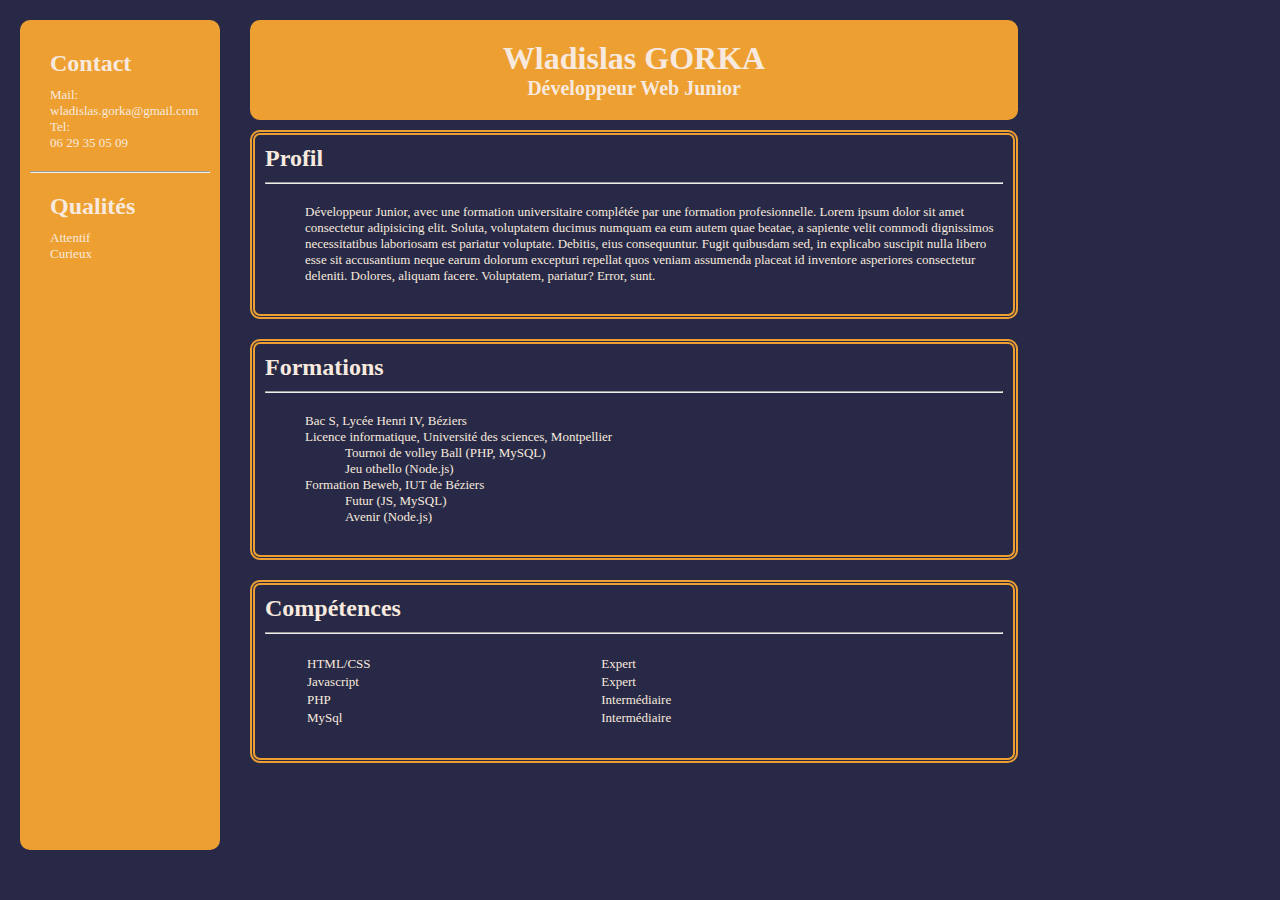
==== index.html @ 50dacc3d "Correction validator.w3.org" ====
<!DOCTYPE html>
<html lang="en">
    <head>
        <meta charset="UTF-8">
        <meta name="viewport" content="width=device-width, initial-scale=1.0">
        <link rel="stylesheet" href="css/style.css" type="text/css" >
        <title>CV</title>
    </head>
    <body>
        <aside>
            <section>
                <h3>Contact</h3>
                <ul>
                    <li>Mail:</li>
                    <li>wladislas.gorka@gmail.com</li>
                    <li>Tel:</li>
                    <li>06 29 35 05 09</li>
                </ul>
            </section>
            <hr>
            <section>
                <h3>Qualités</h3>
                <ul>
                    <li>Attentif</li>
                    <li>Curieux</li>
                </ul>
            </section>
        </aside>
        
        <main>
            <header>
                <h1>Wladislas GORKA</h1>
                <h4>Développeur Web Junior</h4>
            </header>
            <section>
                <h2>Profil</h2>
                <hr>
                <p> Développeur Junior, avec une formation universitaire complétée par une formation profesionnelle.
                    Lorem ipsum dolor sit amet consectetur adipisicing elit. Soluta, voluptatem ducimus numquam ea eum autem quae beatae, a sapiente velit commodi dignissimos necessitatibus laboriosam est pariatur voluptate. Debitis, eius consequuntur.
                    Fugit quibusdam sed, in explicabo suscipit nulla libero esse sit accusantium neque earum dolorum excepturi repellat quos veniam assumenda placeat id inventore asperiores consectetur deleniti. Dolores, aliquam facere. Voluptatem, pariatur?
                    Error, sunt.
                </p>
            </section>
            
            <section>
                <h2>Formations</h2>
                <hr>
                <ul id="formation">
                    <li>Bac S, Lycée Henri IV, Béziers</li>
                    <li>Licence informatique, Université des sciences, Montpellier
                        <ul>
                            <li>Tournoi de volley Ball (PHP, MySQL)</li>
                            <li>Jeu othello (Node.js)</li>
                        </ul>
                    </li>
                    <li>Formation Beweb, IUT de Béziers
                        <ul>
                            <li>Futur (JS, MySQL)</li>
                            <li>Avenir (Node.js)</li>
                        </ul>
                    </li>
                </ul>
            </section>
            
            <section>
                <h2>Compétences</h2>
                <hr>
                <!-- <ul id="competences">
                    <li>HTML/CSS</li>
                    <li>Javascript</li>
                    <li>PHP</li>
                    <li>MySQL</li>
                </ul> -->
                <table>
                    <tr>
                        <td>HTML/CSS</td>
                        <td>Expert</td>
                    </tr>
                    <tr>
                        <td>Javascript</td>
                        <td>Expert</td>
                    </tr>
                    <tr>
                        <td>PHP</td>
                        <td>Intermédiaire</td>
                    </tr>
                    <tr>
                        <td>MySql</td>
                        <td>Intermédiaire</td>
                    </tr>                    
                </table>
            </section>
            
            <!-- <section>
                <h2>Loisir</h2>
            </section> -->
        </main>
    </body>
</html>
---- css/style.css ----
/* 
Palette de couleurs (Created by Snowy Owl):
    #272946 bleu sombre
    #eda031 jaune dorée
    #e7ffee cyan pale
*/

*{
    margin: 0px;
    padding: 0px;
    color: rgb(248, 233, 223);
    font-size: x-large;
}

body,aside,header,section{
    border-radius: 10px;
}

body{
    background-color: #272946;
}

aside{
    display: inline-block;
    position: fixed;
    font-size: xx-small;
    margin: 20px;
    width: 180px;
    background-color: #eda031;
    height: 90%;
    padding: 10px;
}
aside > section{
    margin-left: 20px;
    margin-bottom: 20px;
}

main{
    display: inline-block;
    width: 60%;
    min-width: 400px;
    margin-top: 20px;
    margin-left: 250px;
    margin-right: 5%;
}

main > section{
    margin-top: 10px;
    margin-bottom: 20px;
    border: thick double #eda031;
    padding: 10px 10px 30px 10px;
}

header{
    background-color: #eda031;
    text-align: center;
    padding: 20px;
}
h1{    
    font-size: xx-large;    
}
h2{
    margin-bottom: 10px;
}
h3{
    margin: 20px 0px 10px 0px;
}
h4{
    font-size: smaller;
}
hr{
    color: #eda031;
    margin-bottom: 20px;
}

p, main > section > ul, li > ul, td{
    padding-left: 40px;
    font-size: small;
}

li{
    list-style-type : none;
    font-size: small;
}
table{
    width:80%;
}
td{
    width: 45%;
}
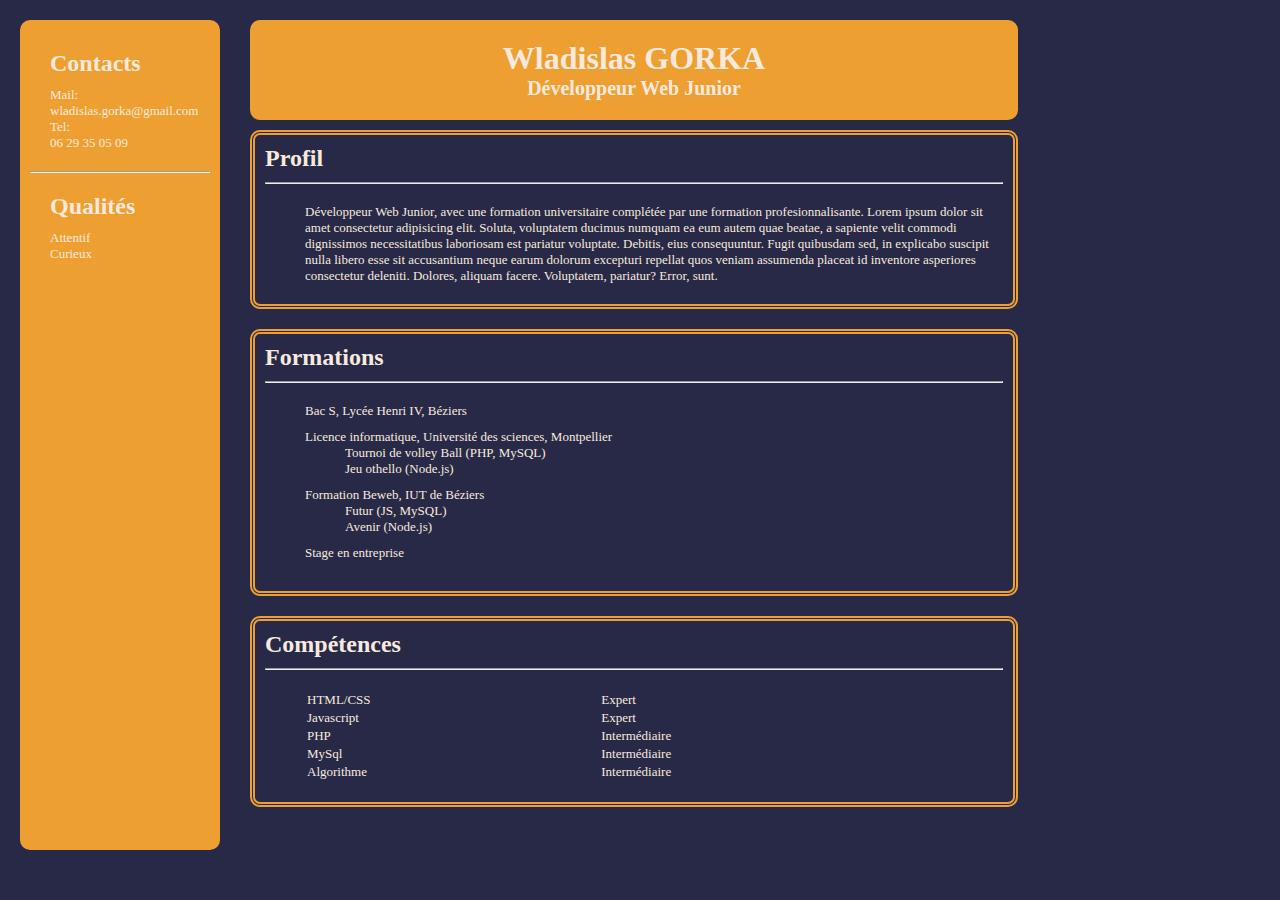
==== commit a488d20b: "Pause midi, changements mineurs" ====
--- a/index.html
+++ b/index.html
@@ -1,4 +1,5 @@
 <!DOCTYPE html>
+
 <html lang="en">
     <head>
         <meta charset="UTF-8">
@@ -6,10 +7,11 @@
         <link rel="stylesheet" href="css/style.css" type="text/css" >
         <title>CV</title>
     </head>
+
     <body>
         <aside>
             <section>
-                <h3>Contact</h3>
+                <h3>Contacts</h3>
                 <ul>
                     <li>Mail:</li>
                     <li>wladislas.gorka@gmail.com</li>
@@ -17,7 +19,9 @@
                     <li>06 29 35 05 09</li>
                 </ul>
             </section>
+
             <hr>
+
             <section>
                 <h3>Qualités</h3>
                 <ul>
@@ -32,10 +36,12 @@
                 <h1>Wladislas GORKA</h1>
                 <h4>Développeur Web Junior</h4>
             </header>
+
             <section>
                 <h2>Profil</h2>
                 <hr>
-                <p> Développeur Junior, avec une formation universitaire complétée par une formation profesionnelle.
+                <p> 
+                    Développeur Web Junior, avec une formation universitaire complétée par une formation profesionnalisante. 
                     Lorem ipsum dolor sit amet consectetur adipisicing elit. Soluta, voluptatem ducimus numquam ea eum autem quae beatae, a sapiente velit commodi dignissimos necessitatibus laboriosam est pariatur voluptate. Debitis, eius consequuntur.
                     Fugit quibusdam sed, in explicabo suscipit nulla libero esse sit accusantium neque earum dolorum excepturi repellat quos veniam assumenda placeat id inventore asperiores consectetur deleniti. Dolores, aliquam facere. Voluptatem, pariatur?
                     Error, sunt.
@@ -59,18 +65,13 @@
                             <li>Avenir (Node.js)</li>
                         </ul>
                     </li>
+                    <li>Stage en entreprise</li>
                 </ul>
             </section>
             
             <section>
                 <h2>Compétences</h2>
                 <hr>
-                <!-- <ul id="competences">
-                    <li>HTML/CSS</li>
-                    <li>Javascript</li>
-                    <li>PHP</li>
-                    <li>MySQL</li>
-                </ul> -->
                 <table>
                     <tr>
                         <td>HTML/CSS</td>
@@ -87,13 +88,13 @@
                     <tr>
                         <td>MySql</td>
                         <td>Intermédiaire</td>
-                    </tr>                    
+                    </tr>   
+                    <tr>
+                        <td>Algorithme</td>
+                        <td>Intermédiaire</td>
+                    </tr>                  
                 </table>
             </section>
-            
-            <!-- <section>
-                <h2>Loisir</h2>
-            </section> -->
         </main>
     </body>
 </html>--- a/css/style.css
+++ b/css/style.css
@@ -48,7 +48,7 @@
     margin-top: 10px;
     margin-bottom: 20px;
     border: thick double #eda031;
-    padding: 10px 10px 30px 10px;
+    padding: 10px 10px 20px 10px;
 }
 
 header{
@@ -82,6 +82,9 @@
     list-style-type : none;
     font-size: small;
 }
+#formation>li{
+    margin-bottom: 10px;
+}
 table{
     width:80%;
 }
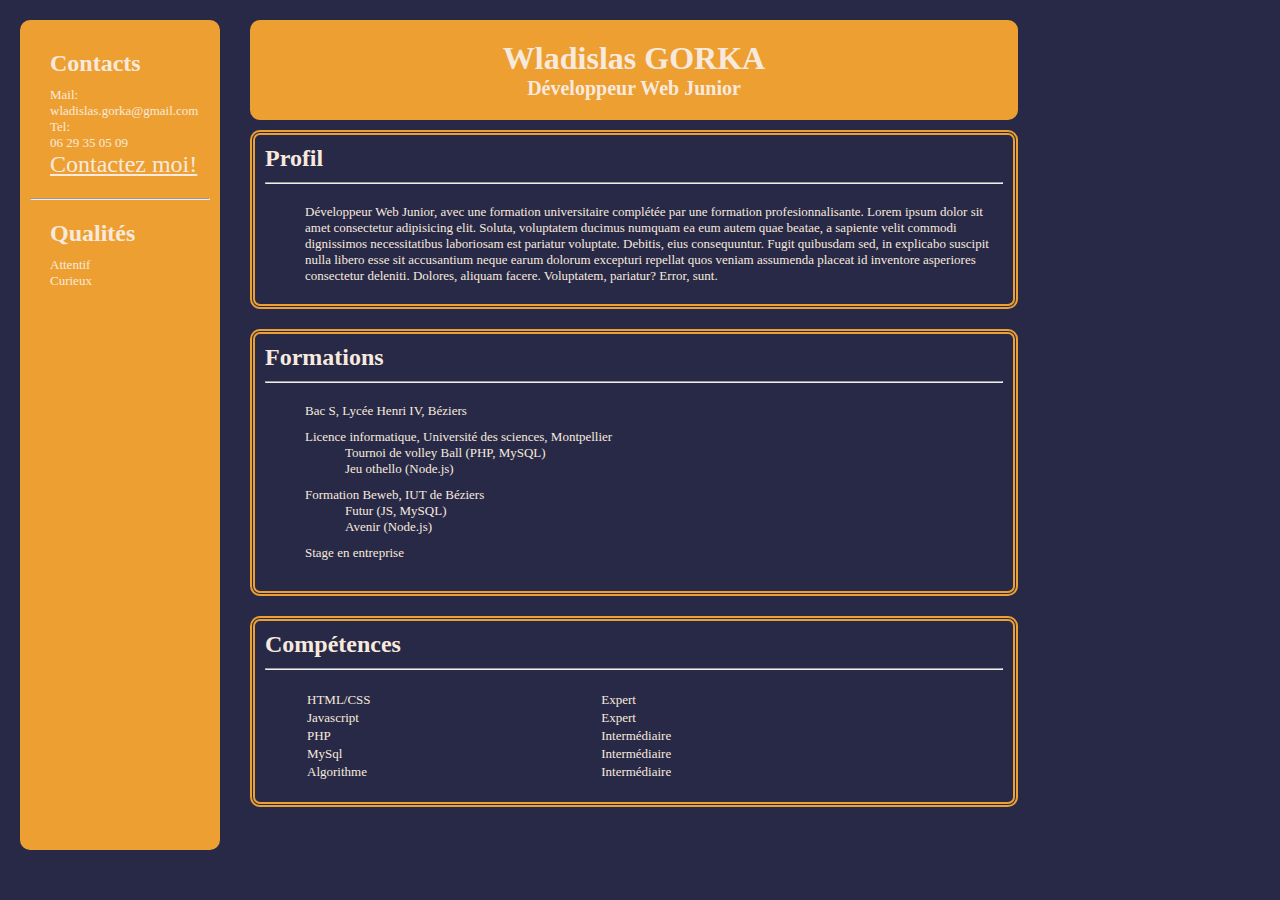
==== commit e7ecadac: "Ajout formulaire" ====
--- a/index.html
+++ b/index.html
@@ -18,6 +18,7 @@
                     <li>Tel:</li>
                     <li>06 29 35 05 09</li>
                 </ul>
+                <a href="html/contact.html">Contactez moi!</a>
             </section>
 
             <hr>
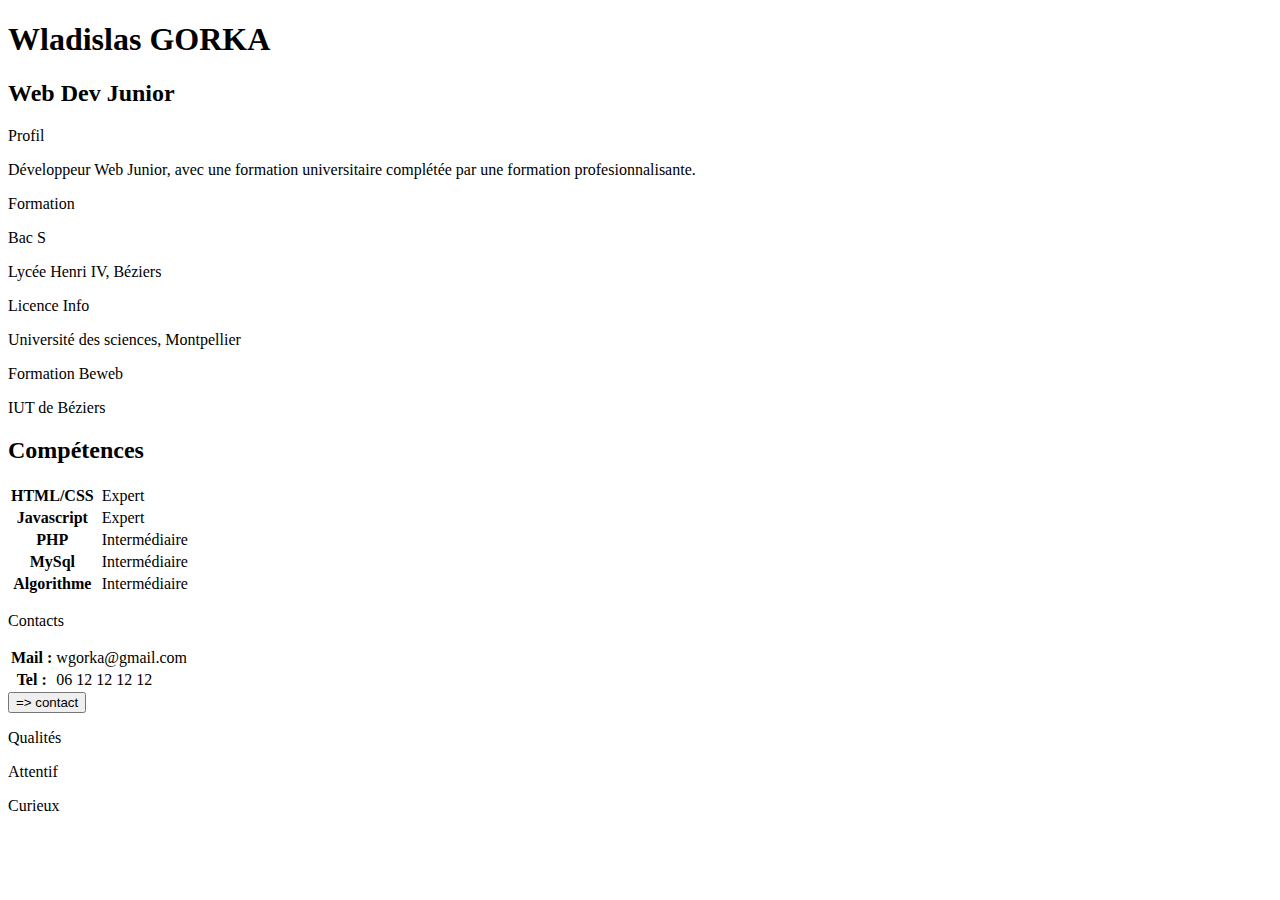
==== commit 0e3309fe: "Version 2 avec framework Bulma" ====
--- a/index.html
+++ b/index.html
@@ -4,98 +4,138 @@
     <head>
         <meta charset="UTF-8">
         <meta name="viewport" content="width=device-width, initial-scale=1.0">
-        <link rel="stylesheet" href="css/style.css" type="text/css" >
+        <link rel="stylesheet" href="../bulma-1.0.2/bulma/css/bulma.min.css" type="text/css" >
+        <link rel="stylesheet" href="css/styleV2.css" type="text/css" >
         <title>CV</title>
     </head>
 
     <body>
-        <aside>
-            <section>
-                <h3>Contacts</h3>
-                <ul>
-                    <li>Mail:</li>
-                    <li>wladislas.gorka@gmail.com</li>
-                    <li>Tel:</li>
-                    <li>06 29 35 05 09</li>
-                </ul>
-                <a href="html/contact.html">Contactez moi!</a>
+        <main class="block"> 
+            <section class="block">
+                <section class="hero is-warning">
+                <div class="hero-body">
+                    <div class="container">
+                    <h1 class="title is-1">Wladislas GORKA</h1>
+                    <h2 class="subtitle is-3">Web Dev Junior</h2>
+                    </div>
+                </div>
+                </section>
             </section>
 
-            <hr>
+            <article class="message is-dark">
+                <div class="message-header">
+                    <p class="title is-4">Profil</p>
+                </div>
+                <div class="message-body">
+                    <p class="content">Développeur Web Junior, avec une formation universitaire complétée par une formation profesionnalisante.</p>
+                </div>
+            </article>            
 
-            <section>
-                <h3>Qualités</h3>
-                <ul>
-                    <li>Attentif</li>
-                    <li>Curieux</li>
-                </ul>
+            <section class="message is-dark">
+                <div class="message-header">
+                    <p class="title is-4">Formation</p>
+                </div>
+                <div class="message-body">
+
+                    <article class="message is-dark">
+                        <div class="message-header">
+                            <p class="title is-6">Bac S</p>
+                        </div>
+                        <div class="message-body">
+                            <p class="content">Lycée Henri IV, Béziers</p>
+                        </div>
+                    </article>
+                    <article class="message is-dark">
+                        <div class="message-header">
+                            <p class="title is-6">Licence Info</p>
+                        </div>
+                        <div class="message-body">
+                            <p class="content">Université des sciences, Montpellier</p>
+                        </div>
+                    </article>
+                    <article class="message is-dark">
+                        <div class="message-header">
+                            <p class="title is-6">Formation Beweb</p>
+                        </div>
+                        <div class="message-body">
+                            <p class="content">IUT de Béziers</p>
+                        </div>
+                    </article>
+                </div>
             </section>
-        </aside>
-        
-        <main>
-            <header>
-                <h1>Wladislas GORKA</h1>
-                <h4>Développeur Web Junior</h4>
-            </header>
 
-            <section>
-                <h2>Profil</h2>
-                <hr>
-                <p> 
-                    Développeur Web Junior, avec une formation universitaire complétée par une formation profesionnalisante. 
-                    Lorem ipsum dolor sit amet consectetur adipisicing elit. Soluta, voluptatem ducimus numquam ea eum autem quae beatae, a sapiente velit commodi dignissimos necessitatibus laboriosam est pariatur voluptate. Debitis, eius consequuntur.
-                    Fugit quibusdam sed, in explicabo suscipit nulla libero esse sit accusantium neque earum dolorum excepturi repellat quos veniam assumenda placeat id inventore asperiores consectetur deleniti. Dolores, aliquam facere. Voluptatem, pariatur?
-                    Error, sunt.
-                </p>
-            </section>
-            
-            <section>
-                <h2>Formations</h2>
-                <hr>
-                <ul id="formation">
-                    <li>Bac S, Lycée Henri IV, Béziers</li>
-                    <li>Licence informatique, Université des sciences, Montpellier
-                        <ul>
-                            <li>Tournoi de volley Ball (PHP, MySQL)</li>
-                            <li>Jeu othello (Node.js)</li>
-                        </ul>
-                    </li>
-                    <li>Formation Beweb, IUT de Béziers
-                        <ul>
-                            <li>Futur (JS, MySQL)</li>
-                            <li>Avenir (Node.js)</li>
-                        </ul>
-                    </li>
-                    <li>Stage en entreprise</li>
-                </ul>
-            </section>
-            
-            <section>
-                <h2>Compétences</h2>
-                <hr>
-                <table>
-                    <tr>
-                        <td>HTML/CSS</td>
-                        <td>Expert</td>
-                    </tr>
-                    <tr>
-                        <td>Javascript</td>
-                        <td>Expert</td>
-                    </tr>
-                    <tr>
-                        <td>PHP</td>
-                        <td>Intermédiaire</td>
-                    </tr>
-                    <tr>
-                        <td>MySql</td>
-                        <td>Intermédiaire</td>
-                    </tr>   
-                    <tr>
-                        <td>Algorithme</td>
-                        <td>Intermédiaire</td>
-                    </tr>                  
-                </table>
+            <section class="block">
+                <article class="message is-dark">
+                    <div class="message-header">
+                        <h2 class="title is-4">Compétences</h2>
+                    </div>
+                    <div class="message-body">
+                        <table class="table">
+                            <tr>
+                                <th>HTML/CSS</th>
+                                <td></td>
+                                <td>Expert</td>
+                            </tr>
+                            <tr>
+                                <th>Javascript</th>
+                                <td></td>
+                                <td>Expert</td>
+                            </tr>
+                            <tr>
+                                <th>PHP</th>
+                                <td></td>
+                                <td>Intermédiaire</td>
+                            </tr>
+                            <tr>
+                                <th>MySql</th>
+                                <td></td>
+                                <td>Intermédiaire</td>
+                            </tr>   
+                            <tr>
+                                <th>Algorithme</th>
+                                <td></td>
+                                <td>Intermédiaire</td>
+                            </tr>                  
+                        </table>
+                    </div>                    
+                </article>                
             </section>
         </main>
+
+        <aside>
+            
+            <div class="notification is-warning">
+
+                <article class="message is-dark">
+                    <section class="block">
+                    <div class="message-header">
+                        <p class="title is-6">Contacts</p>
+                    </div>
+                    <div class="message-body">
+                        <table class="tableS">
+                            <tr>
+                                <th>Mail : </th>
+                                <td>wgorka@gmail.com</td>
+                            </tr>
+                            <tr>
+                                <th>Tel : </th>
+                                <td>06 12 12 12 12</td>
+                            </tr>
+                        </table>
+                        <a href="#"><button class="button is-warning">=> contact</button></a>
+                    </div>
+                    </section>
+                    <section class="block">
+                    <div class="message-header">
+                        <p class="title is-6">Qualités</p>
+                    </div>
+                    <div class="message-body">
+                        <p class="content">Attentif</p>
+                        <p class="content">Curieux</p>
+                    </div>
+                    </section>
+                </article>
+            </div>
+        </aside>
     </body>
 </html>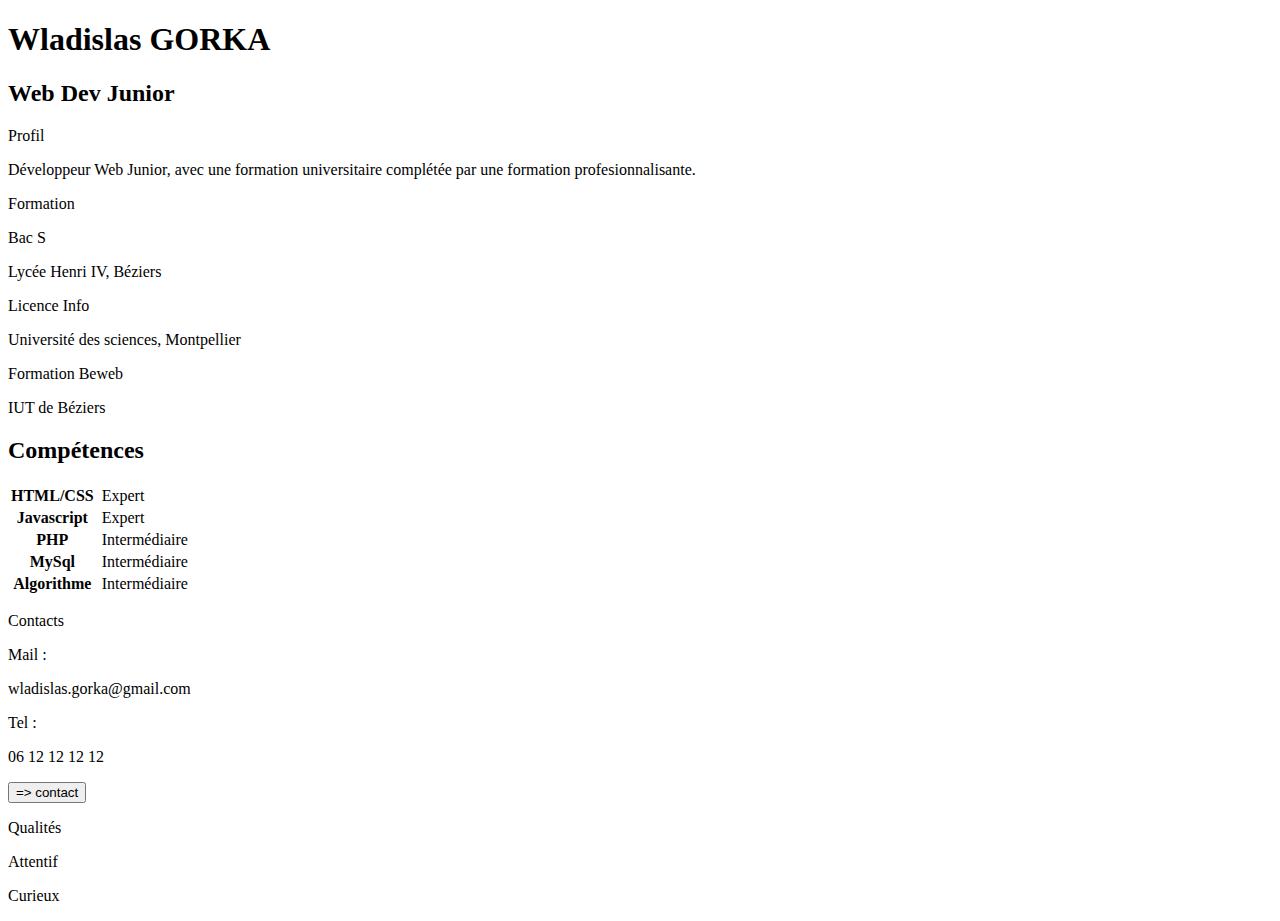
==== commit c6d85d6d: "Sidebar" ====
--- a/index.html
+++ b/index.html
@@ -10,132 +10,133 @@
     </head>
 
     <body>
-        <main class="block"> 
-            <section class="block">
-                <section class="hero is-warning">
-                <div class="hero-body">
-                    <div class="container">
-                    <h1 class="title is-1">Wladislas GORKA</h1>
-                    <h2 class="subtitle is-3">Web Dev Junior</h2>
+        <header class="block">
+            <section class="hero is-warning">
+            <div class="hero-body">
+                <div class="container">
+                <h1 class="title is-1">Wladislas GORKA</h1>
+                <h2 class="subtitle is-3">Web Dev Junior</h2>
+                </div>
+            </div>
+            </section>
+        </header>
+
+        <div class="columns">
+            <main class="column is-8 block"> 
+                
+                <article class="message is-dark">
+                    <div class="message-header">
+                        <p class="title is-4">Profil</p>
                     </div>
-                </div>
+                    <div class="message-body">
+                        <p class="content">Développeur Web Junior, avec une formation universitaire complétée par une formation profesionnalisante.</p>
+                    </div>
+                </article>            
+
+                <section class="message is-dark">
+                    <div class="message-header">
+                        <p class="title is-4">Formation</p>
+                    </div>
+                    <div class="message-body">
+
+                        <article class="message is-dark">
+                            <div class="message-header">
+                                <p class="title is-6">Bac S</p>
+                            </div>
+                            <div class="message-body">
+                                <p class="content">Lycée Henri IV, Béziers</p>
+                            </div>
+                        </article>
+                        <article class="message is-dark">
+                            <div class="message-header">
+                                <p class="title is-6">Licence Info</p>
+                            </div>
+                            <div class="message-body">
+                                <p class="content">Université des sciences, Montpellier</p>
+                            </div>
+                        </article>
+                        <article class="message is-dark">
+                            <div class="message-header">
+                                <p class="title is-6">Formation Beweb</p>
+                            </div>
+                            <div class="message-body">
+                                <p class="content">IUT de Béziers</p>
+                            </div>
+                        </article>
+                    </div>
                 </section>
-            </section>
 
-            <article class="message is-dark">
-                <div class="message-header">
-                    <p class="title is-4">Profil</p>
-                </div>
-                <div class="message-body">
-                    <p class="content">Développeur Web Junior, avec une formation universitaire complétée par une formation profesionnalisante.</p>
-                </div>
-            </article>            
+                <section class="block">
+                    <article class="message is-dark">
+                        <div class="message-header">
+                            <h2 class="title is-4">Compétences</h2>
+                        </div>
+                        <div class="message-body">
+                            <table class="table">
+                                <tr>
+                                    <th>HTML/CSS</th>
+                                    <td></td>
+                                    <td>Expert</td>
+                                </tr>
+                                <tr>
+                                    <th>Javascript</th>
+                                    <td></td>
+                                    <td>Expert</td>
+                                </tr>
+                                <tr>
+                                    <th>PHP</th>
+                                    <td></td>
+                                    <td>Intermédiaire</td>
+                                </tr>
+                                <tr>
+                                    <th>MySql</th>
+                                    <td></td>
+                                    <td>Intermédiaire</td>
+                                </tr>   
+                                <tr>
+                                    <th>Algorithme</th>
+                                    <td></td>
+                                    <td>Intermédiaire</td>
+                                </tr>                  
+                            </table>
+                        </div>                    
+                    </article>                
+                </section>
+            </main>
 
-            <section class="message is-dark">
-                <div class="message-header">
-                    <p class="title is-4">Formation</p>
-                </div>
-                <div class="message-body">
+            <aside class="column is-4">
+                
+                <div class="notification is-warning">
 
                     <article class="message is-dark">
-                        <div class="message-header">
-                            <p class="title is-6">Bac S</p>
-                        </div>
-                        <div class="message-body">
-                            <p class="content">Lycée Henri IV, Béziers</p>
-                        </div>
-                    </article>
-                    <article class="message is-dark">
-                        <div class="message-header">
-                            <p class="title is-6">Licence Info</p>
-                        </div>
-                        <div class="message-body">
-                            <p class="content">Université des sciences, Montpellier</p>
-                        </div>
-                    </article>
-                    <article class="message is-dark">
-                        <div class="message-header">
-                            <p class="title is-6">Formation Beweb</p>
-                        </div>
-                        <div class="message-body">
-                            <p class="content">IUT de Béziers</p>
-                        </div>
+                        <section class="block">
+                            <div class="message-header">
+                                <p class="title is-6">Contacts</p>
+                            </div>
+                            <div class="message-body">
+                                <section class="block">
+                                    <p class="content mb-0">Mail :</p>
+                                    <p class="content is-small">wladislas.gorka@gmail.com</p>
+                                    <p class="content mb-0">Tel :</p>
+                                    <p class="content is-small">06 12 12 12 12</p>                                    
+                                </section>
+                                <section class="block">
+                                    <a href="#"><button class="button is-warning">=> contact</button></a>
+                                </section>
+                            </div>
+                        </section>
+                        <section class="block">
+                            <div class="message-header">
+                                <p class="title is-6">Qualités</p>
+                            </div>
+                            <div class="message-body">
+                                <p class="content mb-1">Attentif</p>
+                                <p class="content">Curieux</p>
+                            </div>
+                        </section>
                     </article>
                 </div>
-            </section>
-
-            <section class="block">
-                <article class="message is-dark">
-                    <div class="message-header">
-                        <h2 class="title is-4">Compétences</h2>
-                    </div>
-                    <div class="message-body">
-                        <table class="table">
-                            <tr>
-                                <th>HTML/CSS</th>
-                                <td></td>
-                                <td>Expert</td>
-                            </tr>
-                            <tr>
-                                <th>Javascript</th>
-                                <td></td>
-                                <td>Expert</td>
-                            </tr>
-                            <tr>
-                                <th>PHP</th>
-                                <td></td>
-                                <td>Intermédiaire</td>
-                            </tr>
-                            <tr>
-                                <th>MySql</th>
-                                <td></td>
-                                <td>Intermédiaire</td>
-                            </tr>   
-                            <tr>
-                                <th>Algorithme</th>
-                                <td></td>
-                                <td>Intermédiaire</td>
-                            </tr>                  
-                        </table>
-                    </div>                    
-                </article>                
-            </section>
-        </main>
-
-        <aside>
-            
-            <div class="notification is-warning">
-
-                <article class="message is-dark">
-                    <section class="block">
-                    <div class="message-header">
-                        <p class="title is-6">Contacts</p>
-                    </div>
-                    <div class="message-body">
-                        <table class="tableS">
-                            <tr>
-                                <th>Mail : </th>
-                                <td>wgorka@gmail.com</td>
-                            </tr>
-                            <tr>
-                                <th>Tel : </th>
-                                <td>06 12 12 12 12</td>
-                            </tr>
-                        </table>
-                        <a href="#"><button class="button is-warning">=> contact</button></a>
-                    </div>
-                    </section>
-                    <section class="block">
-                    <div class="message-header">
-                        <p class="title is-6">Qualités</p>
-                    </div>
-                    <div class="message-body">
-                        <p class="content">Attentif</p>
-                        <p class="content">Curieux</p>
-                    </div>
-                    </section>
-                </article>
-            </div>
-        </aside>
+            </aside>
+        </div>
     </body>
 </html>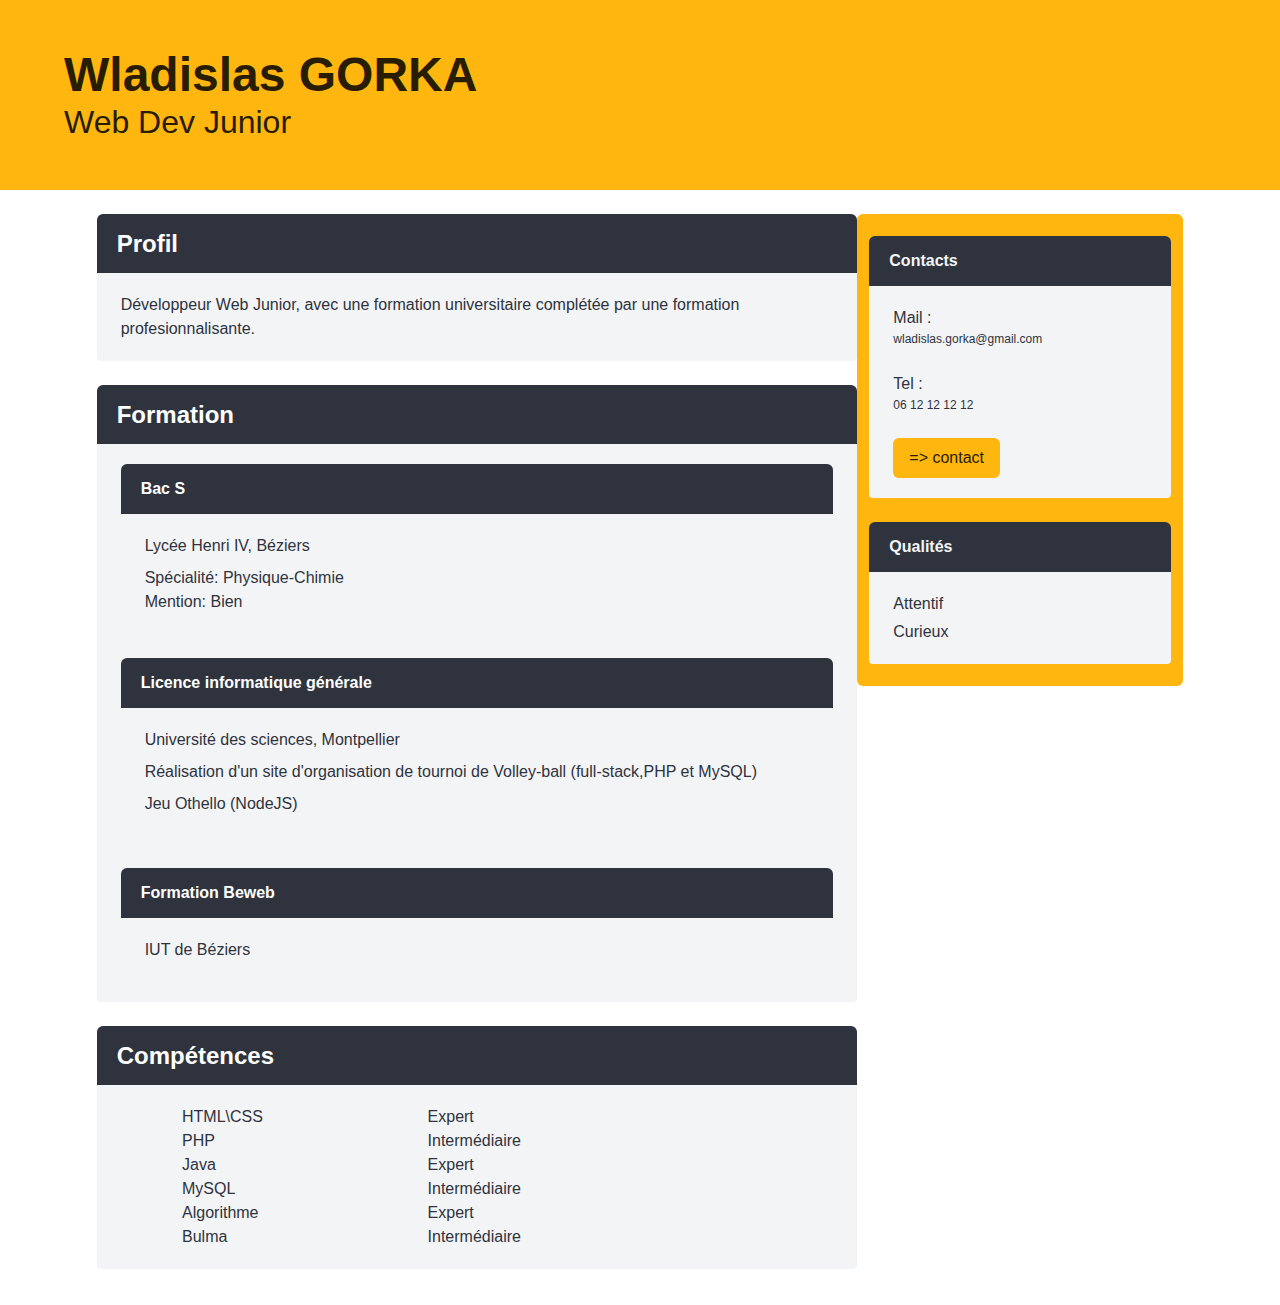
==== commit 0c2ca7c4: "bulma déplacer dans le folder" ====
--- a/index.html
+++ b/index.html
@@ -4,7 +4,7 @@
     <head>
         <meta charset="UTF-8">
         <meta name="viewport" content="width=device-width, initial-scale=1.0">
-        <link rel="stylesheet" href="../bulma-1.0.2/bulma/css/bulma.min.css" type="text/css" >
+        <link rel="stylesheet" href="bulma-1.0.2/bulma/css/bulma.min.css" type="text/css" >
         <link rel="stylesheet" href="css/styleV2.css" type="text/css" >
         <title>CV</title>
     </head>
@@ -22,11 +22,13 @@
         </header>
 
         <div class="columns">
-            <main class="column is-8 block"> 
+            <div class="column is-1  px-0"></div>
+
+            <main class="column is-7 block px-0"> 
                 
                 <article class="message is-dark">
                     <div class="message-header">
-                        <p class="title is-4">Profil</p>
+                        <p class="title is-4 has-text-white">Profil</p>
                     </div>
                     <div class="message-body">
                         <p class="content">Développeur Web Junior, avec une formation universitaire complétée par une formation profesionnalisante.</p>
@@ -35,29 +37,33 @@
 
                 <section class="message is-dark">
                     <div class="message-header">
-                        <p class="title is-4">Formation</p>
+                        <p class="title is-4 has-text-white">Formation</p>
                     </div>
                     <div class="message-body">
 
                         <article class="message is-dark">
                             <div class="message-header">
-                                <p class="title is-6">Bac S</p>
+                                <p class="title is-6 has-text-white">Bac S</p>
                             </div>
                             <div class="message-body">
-                                <p class="content">Lycée Henri IV, Béziers</p>
+                                <p class="content mb-2">Lycée Henri IV, Béziers</p>
+                                <p class="content mb-0">Spécialité: Physique-Chimie</p>
+                                <p class="content">Mention: Bien</p>
                             </div>
                         </article>
                         <article class="message is-dark">
                             <div class="message-header">
-                                <p class="title is-6">Licence Info</p>
+                                <p class="title is-6 has-text-white">Licence informatique générale</p>
                             </div>
                             <div class="message-body">
-                                <p class="content">Université des sciences, Montpellier</p>
+                                <p class="content mb-2">Université des sciences, Montpellier</p>
+                                <p class="content mb-2">Réalisation d'un site d'organisation de tournoi de Volley-ball (full-stack,PHP et MySQL)</p>
+                                <p class="content mb-2">Jeu Othello (NodeJS)</p>
                             </div>
                         </article>
                         <article class="message is-dark">
                             <div class="message-header">
-                                <p class="title is-6">Formation Beweb</p>
+                                <p class="title is-6 has-text-white">Formation Beweb</p>
                             </div>
                             <div class="message-body">
                                 <p class="content">IUT de Béziers</p>
@@ -69,44 +75,41 @@
                 <section class="block">
                     <article class="message is-dark">
                         <div class="message-header">
-                            <h2 class="title is-4">Compétences</h2>
+                            <h2 class="title is-4 has-text-white">Compétences</h2>
                         </div>
                         <div class="message-body">
-                            <table class="table">
-                                <tr>
-                                    <th>HTML/CSS</th>
-                                    <td></td>
-                                    <td>Expert</td>
-                                </tr>
-                                <tr>
-                                    <th>Javascript</th>
-                                    <td></td>
-                                    <td>Expert</td>
-                                </tr>
-                                <tr>
-                                    <th>PHP</th>
-                                    <td></td>
-                                    <td>Intermédiaire</td>
-                                </tr>
-                                <tr>
-                                    <th>MySql</th>
-                                    <td></td>
-                                    <td>Intermédiaire</td>
-                                </tr>   
-                                <tr>
-                                    <th>Algorithme</th>
-                                    <td></td>
-                                    <td>Intermédiaire</td>
-                                </tr>                  
-                            </table>
+                            <div class="columns">
+                                <section class="column is-1">
+
+                                </section>
+                                <section class="column is-3">
+                                    <p>HTML\CSS</p>
+                                    <p>PHP</p>
+                                    <p>Java</p>
+                                    <p>MySQL</p>
+                                    <p>Algorithme</p>
+                                    <p>Bulma</p>
+                                </section>
+                                <section class="column is-1">
+
+                                </section>
+                                <section class="column is-7">
+                                    <p>Expert</p>
+                                    <p>Intermédiaire</p>
+                                    <p>Expert</p>
+                                    <p>Intermédiaire</p>
+                                    <p>Expert</p>
+                                    <p>Intermédiaire</p>
+                                </section>
+                            </div>
                         </div>                    
                     </article>                
                 </section>
             </main>
 
-            <aside class="column is-4">
+            <aside class="column is-3 px-0">
                 
-                <div class="notification is-warning">
+                <div class="notification is-warning px-3">
 
                     <article class="message is-dark">
                         <section class="block">
@@ -137,6 +140,8 @@
                     </article>
                 </div>
             </aside>
+
+            <div class="column is-1 px-0"></div>
         </div>
     </body>
 </html>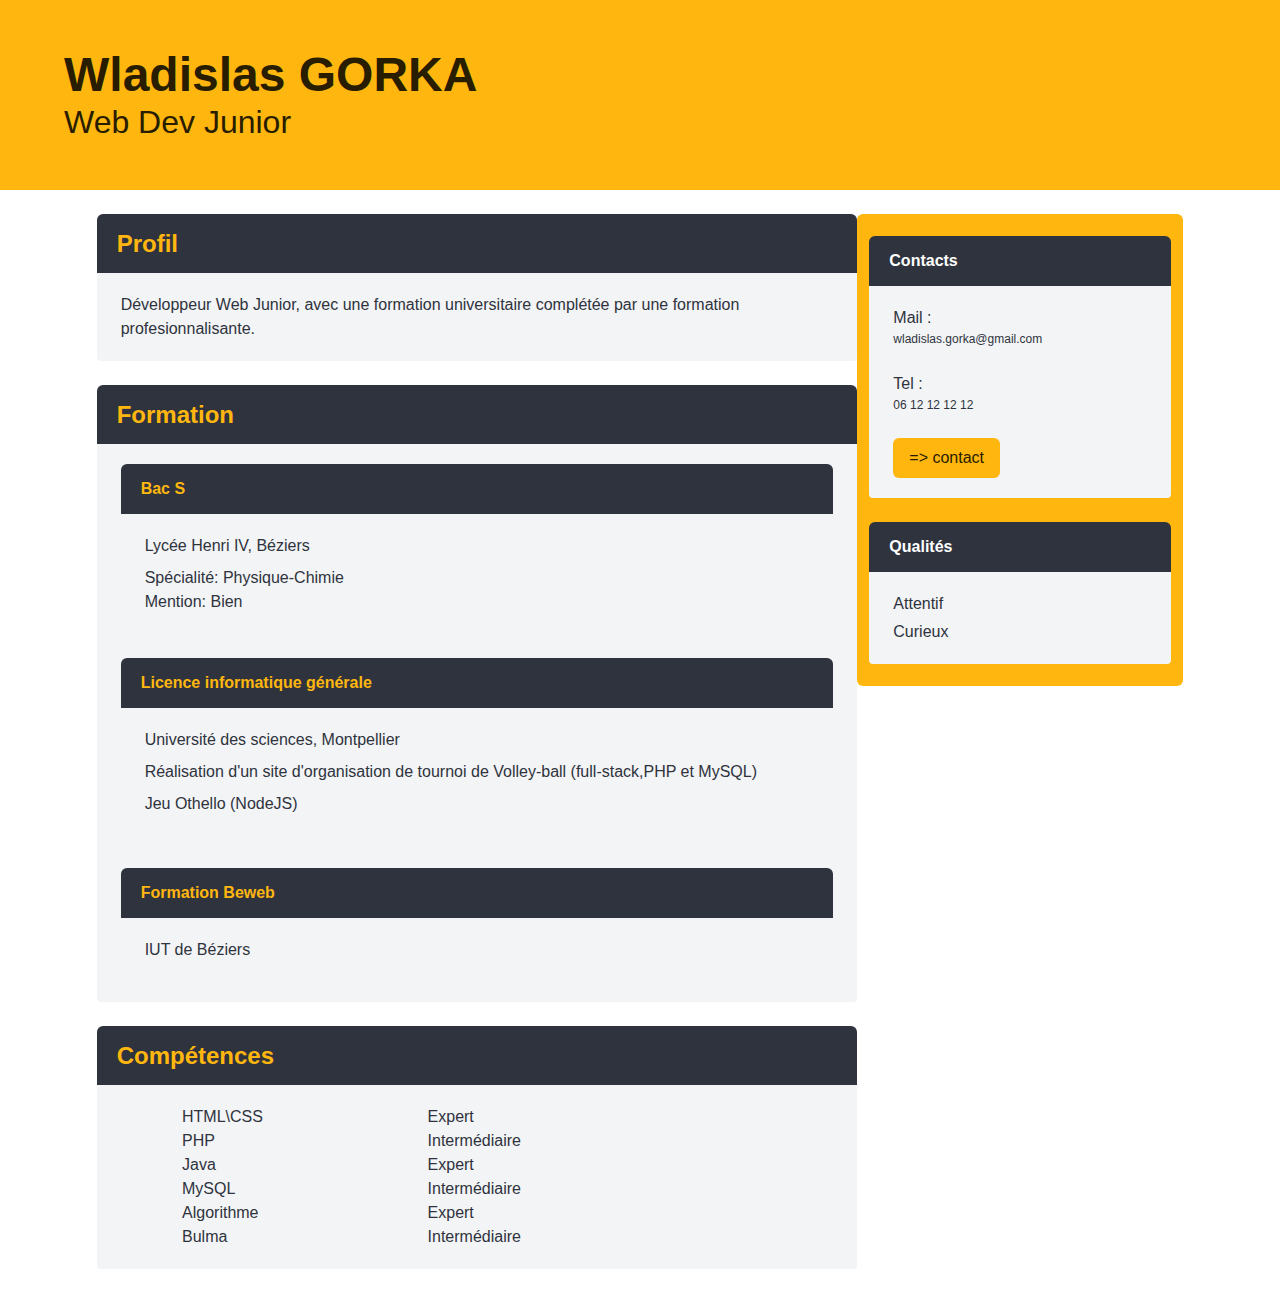
==== commit 2ba23643: "Commentaires" ====
--- a/index.html
+++ b/index.html
@@ -4,46 +4,49 @@
     <head>
         <meta charset="UTF-8">
         <meta name="viewport" content="width=device-width, initial-scale=1.0">
-        <link rel="stylesheet" href="bulma-1.0.2/bulma/css/bulma.min.css" type="text/css" >
-        <link rel="stylesheet" href="css/styleV2.css" type="text/css" >
-        <title>CV</title>
+        <link rel="stylesheet" href="bulma-1.0.2/bulma/css/bulma.min.css" type="text/css">
+        <!-- <link rel="stylesheet" href="css/styleV2.css" type="text/css"> -->
+        <title>CV GORKA</title>
     </head>
 
     <body>
+        <!-- en-tete  -->
         <header class="block">
             <section class="hero is-warning">
-            <div class="hero-body">
-                <div class="container">
-                <h1 class="title is-1">Wladislas GORKA</h1>
-                <h2 class="subtitle is-3">Web Dev Junior</h2>
+                <div class="hero-body">
+                    <div class="container">
+                        <h1 class="title is-1">Wladislas GORKA</h1>
+                        <h3 class="subtitle is-3">Web Dev Junior</h3>
+                    </div>
                 </div>
-            </div>
             </section>
         </header>
 
+        <!-- Corps de la page en 4 colonnes (dont 2 pour les marges latérales) -->
         <div class="columns">
+            <!-- marge à gauche -->
             <div class="column is-1  px-0"></div>
 
+            <!-- Partie principale -->
             <main class="column is-7 block px-0"> 
-                
+                <!-- Profil, message de présentation -->
                 <article class="message is-dark">
                     <div class="message-header">
-                        <p class="title is-4 has-text-white">Profil</p>
+                        <h4 class="title is-4 has-text-warning">Profil</h4>
                     </div>
                     <div class="message-body">
                         <p class="content">Développeur Web Junior, avec une formation universitaire complétée par une formation profesionnalisante.</p>
                     </div>
                 </article>            
-
-                <section class="message is-dark">
+                <!-- Détail du parcours et des formations -->
+                <article class="message is-dark">
                     <div class="message-header">
-                        <p class="title is-4 has-text-white">Formation</p>
+                        <h4 class="title is-4 has-text-warning">Formation</h4>
                     </div>
                     <div class="message-body">
-
                         <article class="message is-dark">
                             <div class="message-header">
-                                <p class="title is-6 has-text-white">Bac S</p>
+                                <h6 class="title is-6 has-text-warning">Bac S</h6>
                             </div>
                             <div class="message-body">
                                 <p class="content mb-2">Lycée Henri IV, Béziers</p>
@@ -53,7 +56,7 @@
                         </article>
                         <article class="message is-dark">
                             <div class="message-header">
-                                <p class="title is-6 has-text-white">Licence informatique générale</p>
+                                <h6 class="title is-6 has-text-warning">Licence informatique générale</h6>
                             </div>
                             <div class="message-body">
                                 <p class="content mb-2">Université des sciences, Montpellier</p>
@@ -63,25 +66,26 @@
                         </article>
                         <article class="message is-dark">
                             <div class="message-header">
-                                <p class="title is-6 has-text-white">Formation Beweb</p>
+                                <h6 class="title is-6 has-text-warning">Formation Beweb</h6>
                             </div>
                             <div class="message-body">
                                 <p class="content">IUT de Béziers</p>
                             </div>
                         </article>
                     </div>
-                </section>
-
+                </article>
+                <!-- Détails des compétences liées à l'informatique -->
                 <section class="block">
                     <article class="message is-dark">
                         <div class="message-header">
-                            <h2 class="title is-4 has-text-white">Compétences</h2>
+                            <h4 class="title is-4 has-text-warning">Compétences</h4>
                         </div>
                         <div class="message-body">
                             <div class="columns">
+                                <!-- Marge à gauche -->
                                 <section class="column is-1">
-
                                 </section>
+                                <!-- Intitulé de la compétence -->
                                 <section class="column is-3">
                                     <p>HTML\CSS</p>
                                     <p>PHP</p>
@@ -90,9 +94,10 @@
                                     <p>Algorithme</p>
                                     <p>Bulma</p>
                                 </section>
+                                <!-- Marge centrale -->
                                 <section class="column is-1">
-
                                 </section>
+                                <!-- Niveau associé à la compétence -->
                                 <section class="column is-7">
                                     <p>Expert</p>
                                     <p>Intermédiaire</p>
@@ -107,14 +112,14 @@
                 </section>
             </main>
 
-            <aside class="column is-3 px-0">
-                
-                <div class="notification is-warning px-3">
-
-                    <article class="message is-dark">
-                        <section class="block">
+            <!-- Colonne de droite, infos complémentaires -->
+            <aside class="column is-3 px-0">                
+                <section class="notification is-warning px-3">                    
+                    <section class="message is-dark">
+                        <!-- Contacts principaux et bouton vers page contact -->
+                        <article class="block">
                             <div class="message-header">
-                                <p class="title is-6">Contacts</p>
+                                <h6 class="title is-6 has-text-white">Contacts</h6>
                             </div>
                             <div class="message-body">
                                 <section class="block">
@@ -124,23 +129,25 @@
                                     <p class="content is-small">06 12 12 12 12</p>                                    
                                 </section>
                                 <section class="block">
-                                    <a href="#"><button class="button is-warning">=> contact</button></a>
+                                    <a href="html/contact.html" class="button is-warning">=> contact</a>
                                 </section>
                             </div>
-                        </section>
-                        <section class="block">
+                        </article>
+                        <!-- Qualités (Compétences transversales) -->
+                        <article class="block">
                             <div class="message-header">
-                                <p class="title is-6">Qualités</p>
+                                <h6 class="title is-6 has-text-white">Qualités</h6>
                             </div>
                             <div class="message-body">
                                 <p class="content mb-1">Attentif</p>
                                 <p class="content">Curieux</p>
                             </div>
-                        </section>
-                    </article>
-                </div>
+                        </article>
+                    </section>
+                </section>
             </aside>
 
+            <!-- Marge de droite -->
             <div class="column is-1 px-0"></div>
         </div>
     </body>
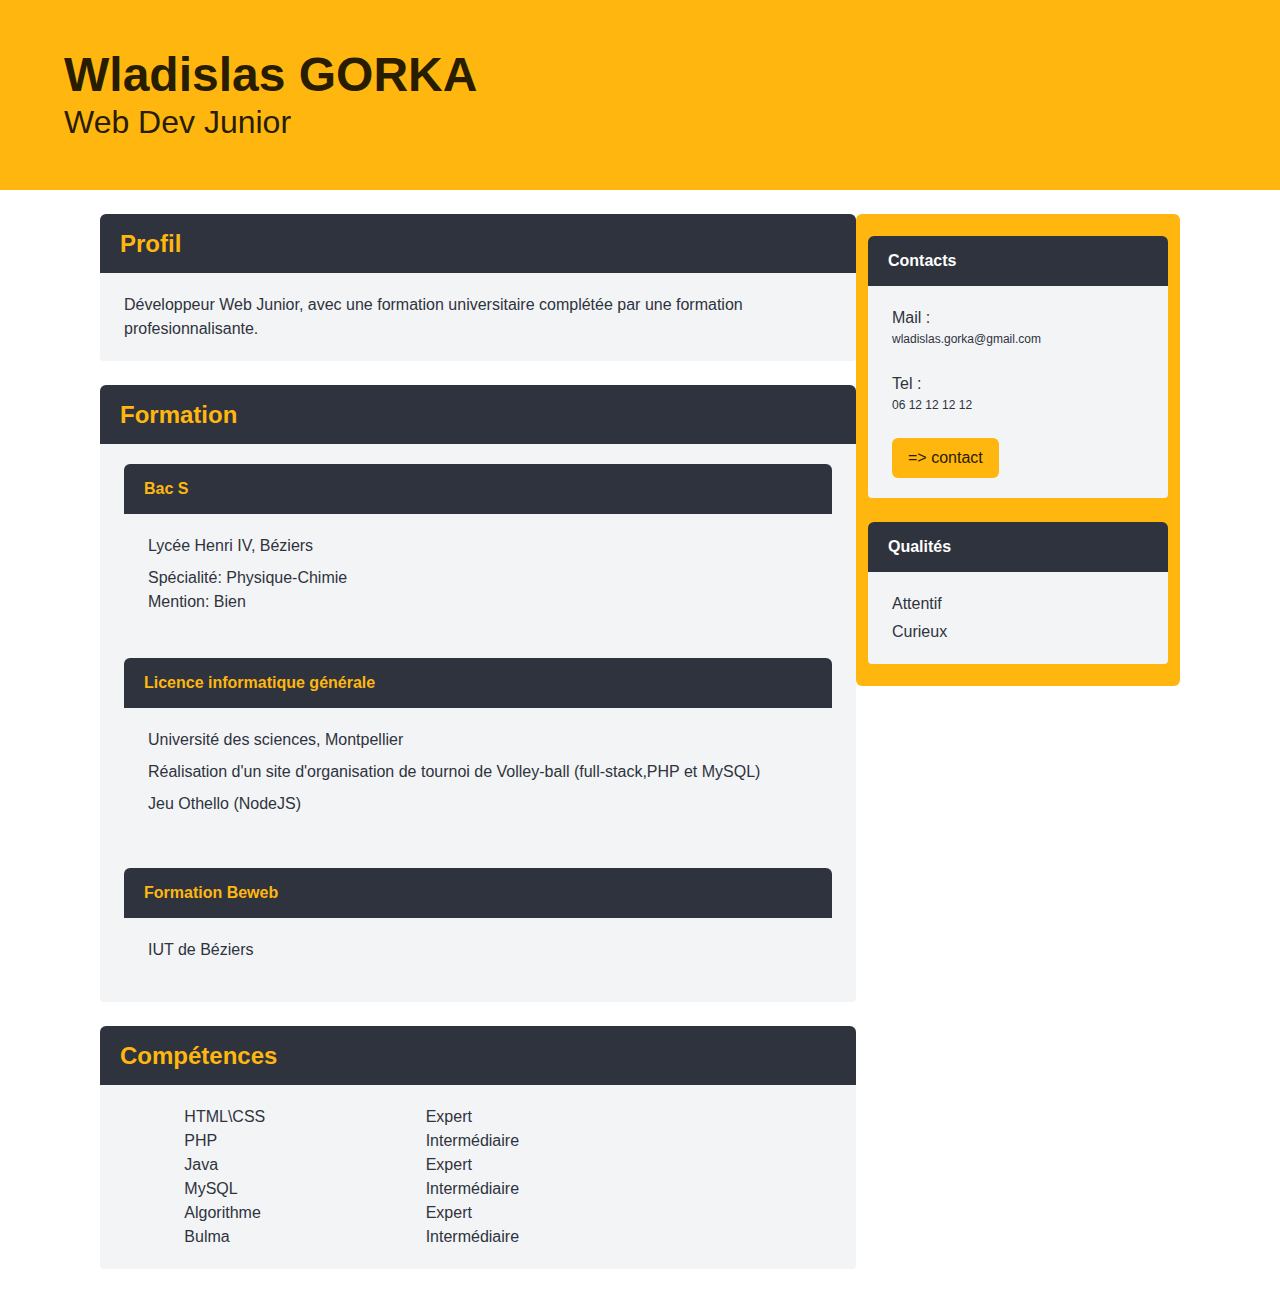
==== commit f5a6756e: "modif mineurs" ====
--- a/index.html
+++ b/index.html
@@ -23,12 +23,9 @@
         </header>
 
         <!-- Corps de la page en 4 colonnes (dont 2 pour les marges latérales) -->
-        <div class="columns">
-            <!-- marge à gauche -->
-            <div class="column is-1  px-0"></div>
-
+        <div class="columns is-2">
             <!-- Partie principale -->
-            <main class="column is-7 block px-0"> 
+            <main class="column is-7 is-offset-1 block px-0"> 
                 <!-- Profil, message de présentation -->
                 <article class="message is-dark">
                     <div class="message-header">
@@ -82,11 +79,8 @@
                         </div>
                         <div class="message-body">
                             <div class="columns">
-                                <!-- Marge à gauche -->
-                                <section class="column is-1">
-                                </section>
                                 <!-- Intitulé de la compétence -->
-                                <section class="column is-3">
+                                <section class="column is-3 is-offset-1">
                                     <p>HTML\CSS</p>
                                     <p>PHP</p>
                                     <p>Java</p>
@@ -94,11 +88,8 @@
                                     <p>Algorithme</p>
                                     <p>Bulma</p>
                                 </section>
-                                <!-- Marge centrale -->
-                                <section class="column is-1">
-                                </section>
                                 <!-- Niveau associé à la compétence -->
-                                <section class="column is-7">
+                                <section class="column is-7 is-offset-1">
                                     <p>Expert</p>
                                     <p>Intermédiaire</p>
                                     <p>Expert</p>
@@ -146,9 +137,6 @@
                     </section>
                 </section>
             </aside>
-
-            <!-- Marge de droite -->
-            <div class="column is-1 px-0"></div>
         </div>
     </body>
 </html>